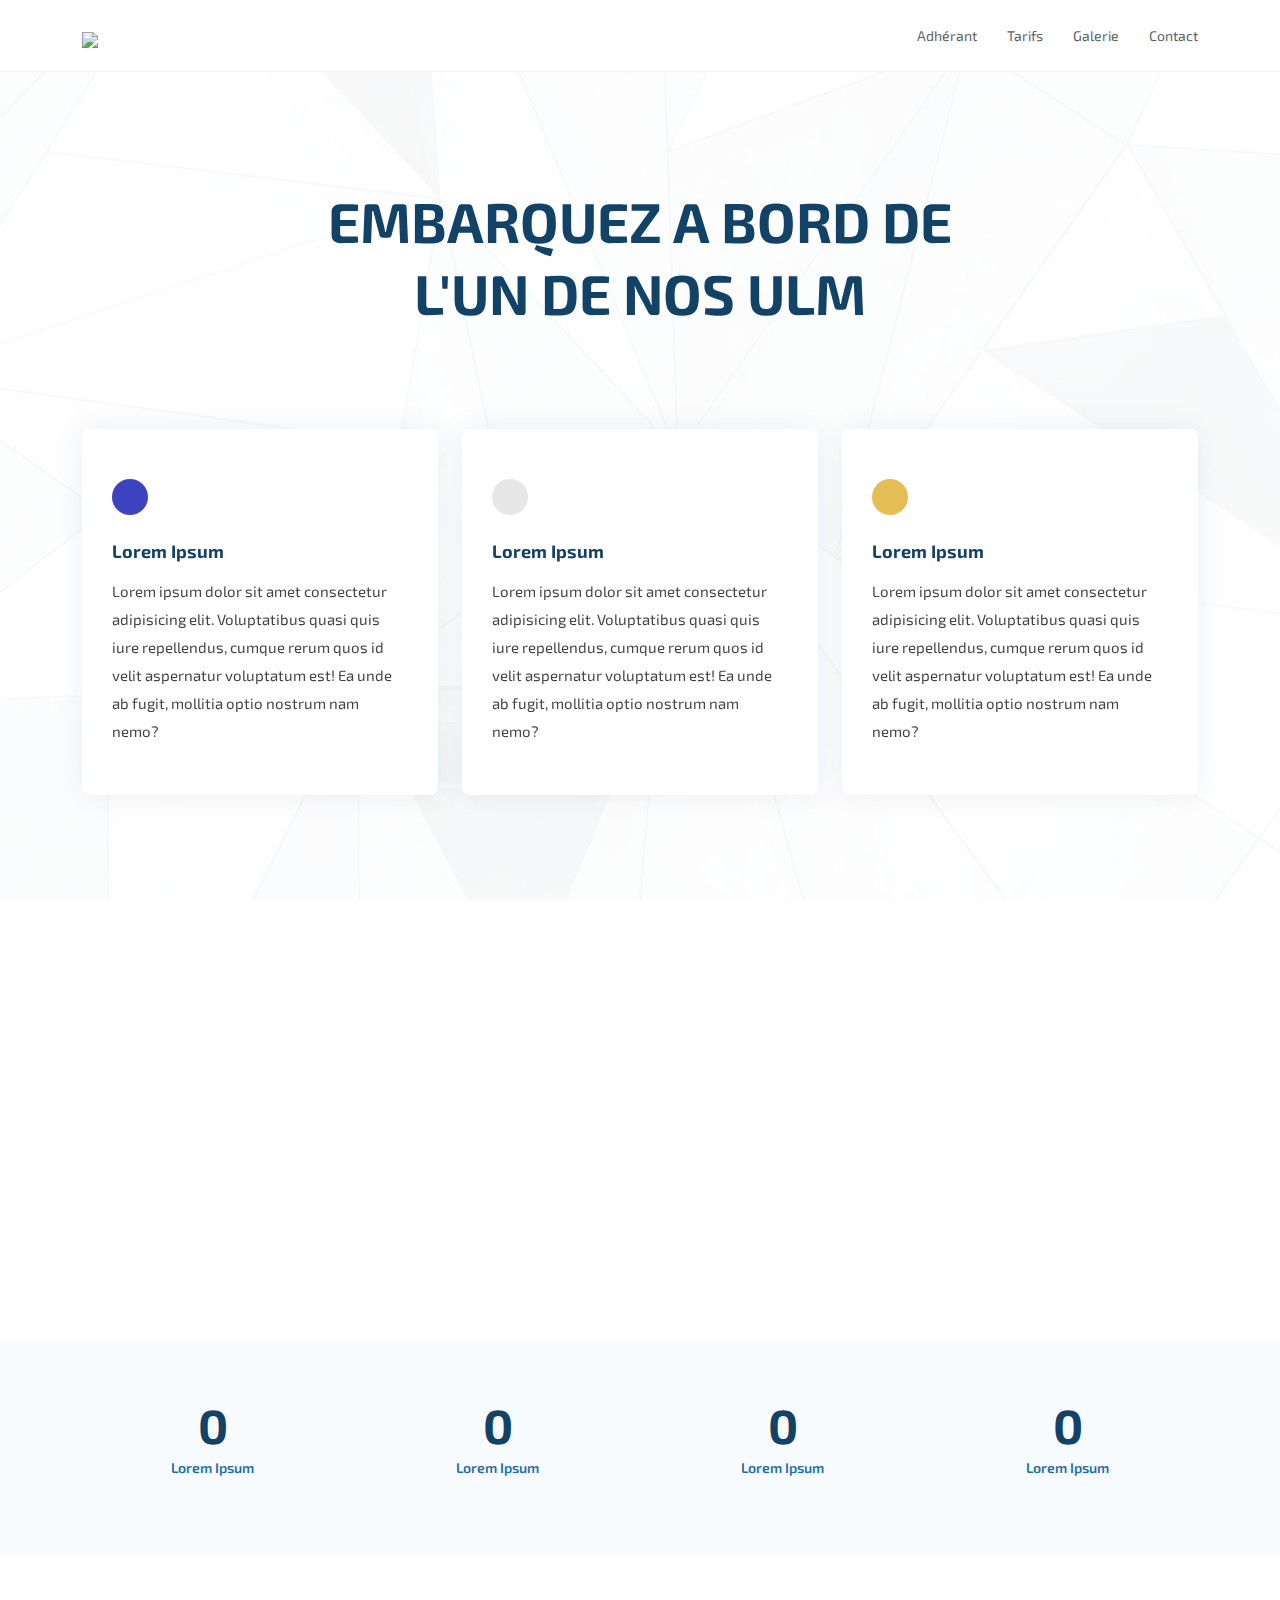
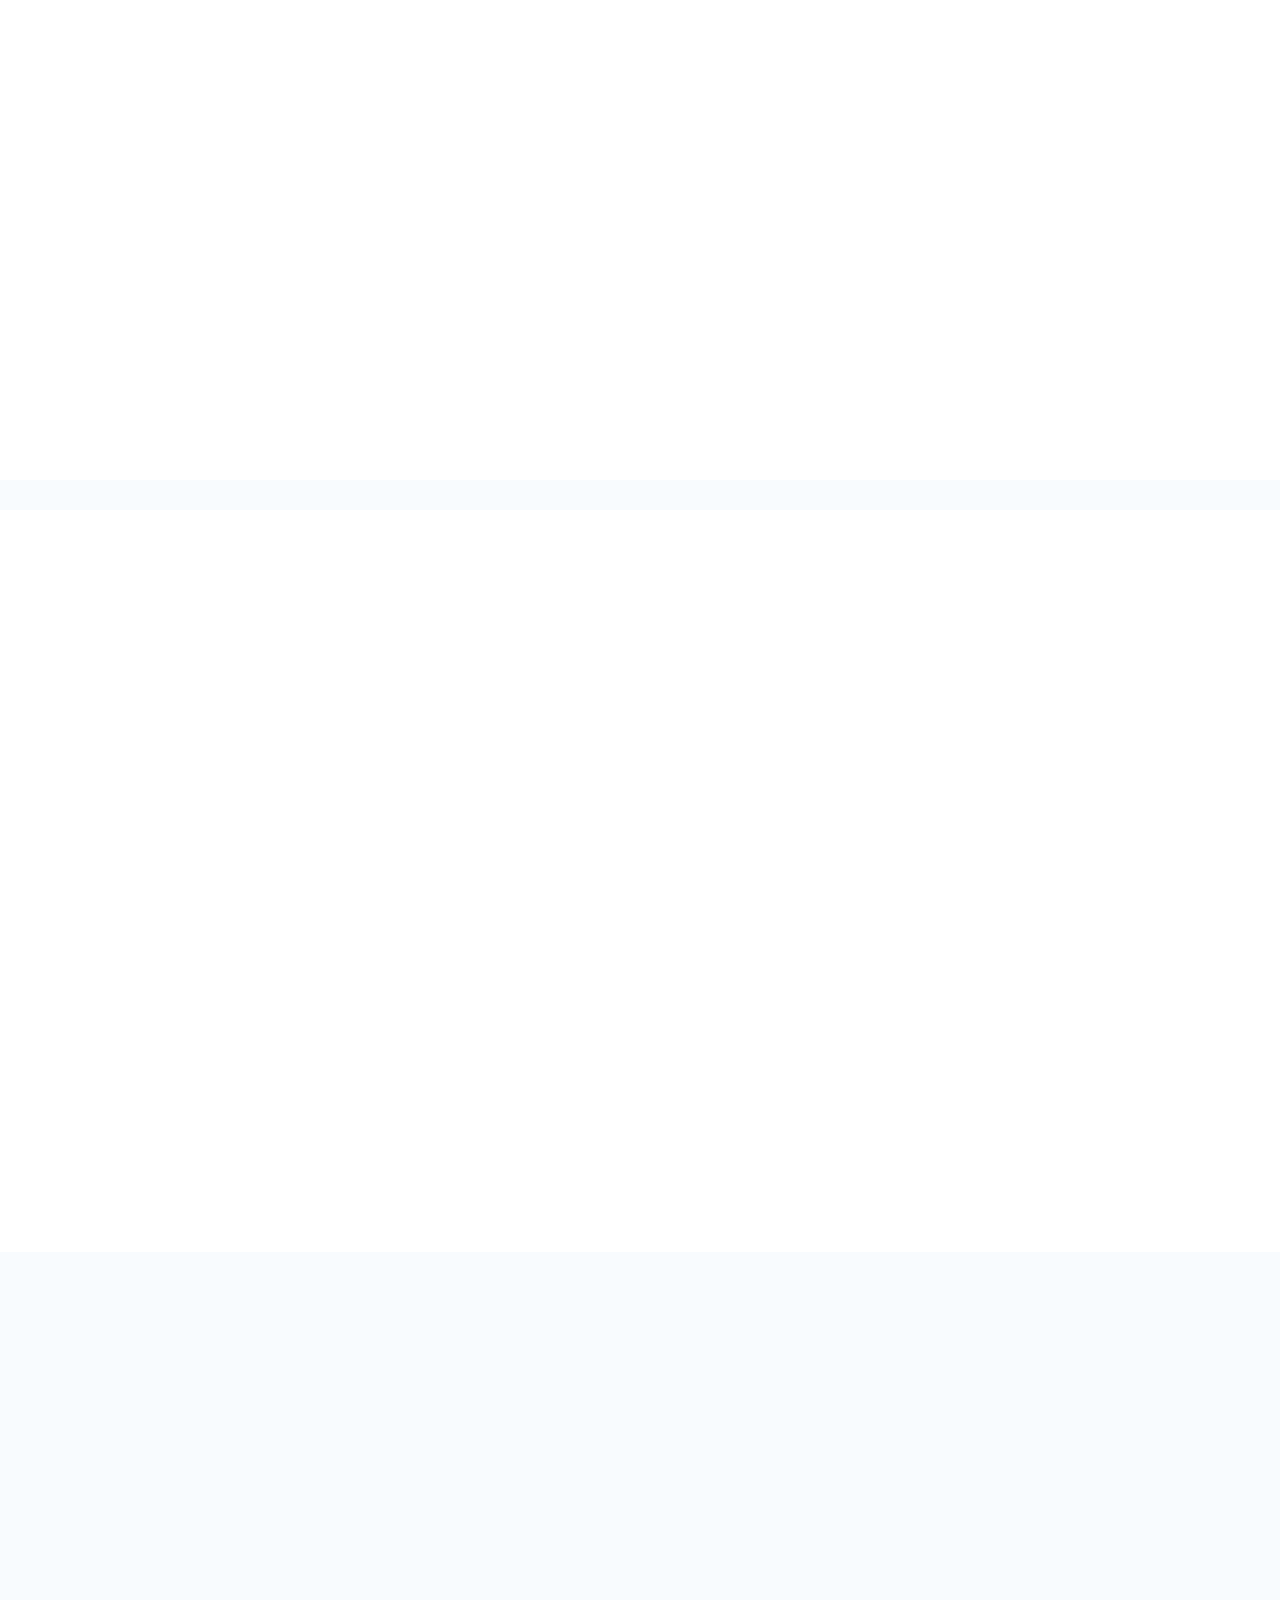
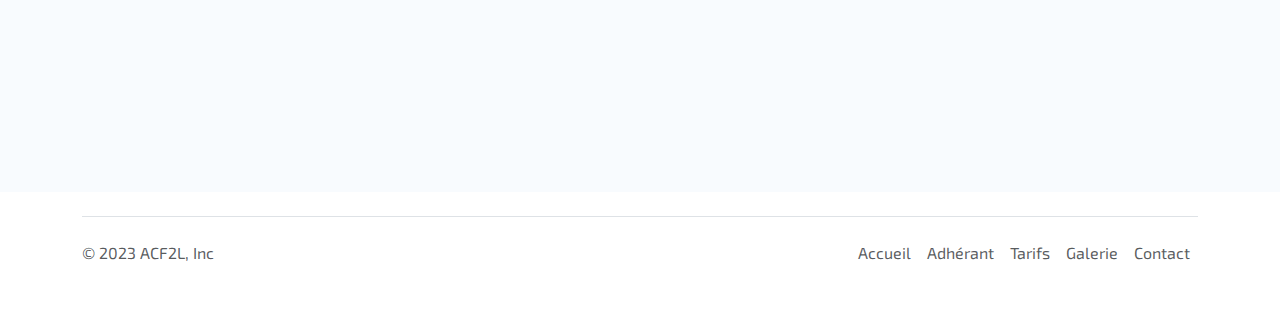
==== accueil.html @ a4c056de "Structure Accueil/Contact bientot fini" ====
<!DOCTYPE html>
<html lang="en">
<head>
  <meta charset="UTF-8">
  <meta name="viewport" content="width=device-width, initial-scale=1.0">
  <title>Accueil</title>
  <link href="assets/img/favicon.png" rel="icon">
  <link href="assets/img/apple-touch-icon.png" rel="apple-touch-icon">
  <link href="https://fonts.googleapis.com/css?family=Open+Sans:300,300i,400,400i,600,600i,700,700i|Raleway:300,300i,400,400i,500,500i,600,600i,700,700i|Poppins:300,300i,400,400i,500,500i,600,600i,700,700i" rel="stylesheet">
  <link href="assets/vendor/aos/aos.css" rel="stylesheet">
  <link href="assets/vendor/bootstrap/css/bootstrap.min.css" rel="stylesheet">
  <link href="assets/vendor/bootstrap-icons/bootstrap-icons.css" rel="stylesheet">
  <link href="assets/vendor/boxicons/css/boxicons.min.css" rel="stylesheet">
  <link href="assets/vendor/glightbox/css/glightbox.min.css" rel="stylesheet">
  <link href="assets/vendor/remixicon/remixicon.css" rel="stylesheet">
  <link href="assets/vendor/swiper/swiper-bundle.min.css" rel="stylesheet">
  <link href="assets/css/style.css" rel="stylesheet">
</head>

<body>
  <header id="header" class="fixed-top">
    <div class="container d-flex align-items-center justify-content-between">
      <a href="accueil.html" class="logo"><img src="#" class="img-fluid"></a>

      <nav id="navbar" class="navbar">
        <ul>
          <li><a class="nav-link scrollto" href="#">Adhérant</a></li>
          <li><a class="nav-link scrollto" href="#">Tarifs</a></li>
          <li><a class="nav-link scrollto" href="#">Galerie</a></li>
          <li><a class="nav-link scrollto o" href="contact.html">Contact</a></li>
        </ul>
        <i class="bi bi-list mobile-nav-toggle"></i>
      </nav>

    </div>
  </header>

 
  <section id="hero" class="d-flex align-items-center">
    <div class="container position-relative" data-aos="fade-up" data-aos-delay="100">
      <div class="row justify-content-center">
        <div class="col-xl-7 col-lg-9 text-center">
          <h1>EMBARQUEZ A BORD DE L'UN DE NOS ULM</h1>
        </div>
      </div>

      <div class="row icon-boxes">
        <div class="col-md-6 col-lg-4 d-flex align-items-stretch mb-5 mb-lg-0" data-aos="zoom-in" data-aos-delay="200">
          <div class="icon-box">
            <div class="rond1"></div>
            <h4 class="title"><a href="">Lorem Ipsum</a></h4>
            <p class="description">Lorem ipsum dolor sit amet consectetur adipisicing elit. Voluptatibus quasi quis iure repellendus, cumque rerum quos id velit aspernatur voluptatum est! Ea unde ab fugit, mollitia optio nostrum nam nemo?</p>
          </div>
        </div>

        <div class="col-md-6 col-lg-4 d-flex align-items-stretch mb-5 mb-lg-0" data-aos="zoom-in" data-aos-delay="300">
          <div class="icon-box">
            <div class="rond2"></div>
            <h4 class="title"><a href="">Lorem Ipsum</a></h4>
            <p class="description">Lorem ipsum dolor sit amet consectetur adipisicing elit. Voluptatibus quasi quis iure repellendus, cumque rerum quos id velit aspernatur voluptatum est! Ea unde ab fugit, mollitia optio nostrum nam nemo?</p>
          </div>
        </div>

        <div class="col-md-6 col-lg-4 d-flex align-items-stretch mb-5 mb-lg-0" data-aos="zoom-in" data-aos-delay="400">
          <div class="icon-box">
            <div class="rond3"></div>
            <h4 class="title"><a href="">Lorem Ipsum</a></h4>
            <p class="description">Lorem ipsum dolor sit amet consectetur adipisicing elit. Voluptatibus quasi quis iure repellendus, cumque rerum quos id velit aspernatur voluptatum est! Ea unde ab fugit, mollitia optio nostrum nam nemo?</p>
          </div>
        </div>
      </div>
    </div>
  </section>


  
  <main id="main">
    <section id="about" class="about">
      <div class="container" data-aos="fade-up">
        <div class="section-title">
          <h2>Test</h2>
          <p>Lorem ipsum dolor sit amet consectetur adipisicing elit.</p>
        </div>
        <div class="row content">
          <div class="col-lg-6">
            <p>
              Lorem ipsum dolor sit amet, consectetur adipiscing elit, sed do eiusmod tempor incididunt ut labore et dolore
              magna aliqua.
            </p>
            <ul>
              <li><i class="ri-check-double-line"></i> Lorem ipsum dolor sit amet consectetur adipisicing elit.</li>
              <li><i class="ri-check-double-line"></i> Lorem ipsum dolor sit amet consectetur adipisicing elit.</li>
              <li><i class="ri-check-double-line"></i> Lorem ipsum dolor sit amet consectetur adipisicing elit.</li>
            </ul>
          </div>
          <div class="col-lg-6 pt-4 pt-lg-0">
            <p>
              Lorem ipsum dolor sit amet consectetur adipisicing elit.
              Voluptates quos doloribus eveniet ex voluptatum quas ducimus maiores earum unde minima.
              Velit neque ullam doloremque magni suscipit tempore odio, blanditiis aperiam!
            </p>
            <a href="#" class="btn-learn-more">En savoir plus</a>
          </div>
        </div>
      </div>
    </section>




    <section id="counts" class="counts section-bg">
      <div class="container">
        <div class="row justify-content-end">
          <div class="col-lg-3 col-md-5 col-6 d-md-flex align-items-md-stretch">
            <div class="count-box">
              <span data-purecounter-start="0" data-purecounter-end="20" data-purecounter-duration="2" class="purecounter"></span>
              <p>Lorem Ipsum</p>
            </div>
          </div>

          <div class="col-lg-3 col-md-5 col-6 d-md-flex align-items-md-stretch">
            <div class="count-box">
              <span data-purecounter-start="0" data-purecounter-end="20" data-purecounter-duration="2" class="purecounter"></span>
              <p>Lorem Ipsum</p>
            </div>
          </div>

          <div class="col-lg-3 col-md-5 col-6 d-md-flex align-items-md-stretch">
            <div class="count-box">
              <span data-purecounter-start="0" data-purecounter-end="20" data-purecounter-duration="2" class="purecounter"></span>
              <p>Lorem Ipsum</p>
            </div>
          </div>

          <div class="col-lg-3 col-md-5 col-6 d-md-flex align-items-md-stretch">
            <div class="count-box">
              <span data-purecounter-start="0" data-purecounter-end="20" data-purecounter-duration="2" class="purecounter"></span>
              <p>Lorem Ipsum</p>
            </div>
          </div>
        </div>
      </div>
    </section>



    <section id="about-video" class="about-video">
      <div class="container" data-aos="fade-up">
        <div class="row">
          <div class="col-lg-6 video-box align-self-baseline" data-aos="fade-right" data-aos-delay="100">
            <img src="ressources/images/b.jpg" class="img-fluid" alt="">
          </div>

          <div class="col-lg-6 pt-3 pt-lg-0 content" data-aos="fade-left" data-aos-delay="100">
            <h3>Lorem ipsum dolor sit amet, consectetur adipiscing elit.</h3>
            <p class="fst-italic">
              Lorem ipsum dolor sit amet, consectetur adipiscing elit, sed do eiusmod tempor incididunt ut labore et dolore
              magna aliqua.
            </p>
            <ul>
              <li><i class="bx bx-check-double"></i> Lorem ipsum dolor sit amet, consectetur adipiscing elit.</li>
              <li><i class="bx bx-check-double"></i> Lorem ipsum dolor sit amet, consectetur adipiscing elit.</li>
              <li><i class="bx bx-check-double"></i> Lorem ipsum dolor sit amet, consectetur adipiscing elit.</li>
              <li><i class="bx bx-check-double"></i> Lorem ipsum dolor sit amet, consectetur adipiscing elit.</li>
            </ul>
            <p>
              Lorem ipsum dolor, sit amet consectetur adipisicing elit.
              Architecto voluptatibus cumque doloribus mollitia aperiam odio ad unde ratione minus.
              Architecto porro atque totam reiciendis non accusantium voluptas ea dicta velit.
            </p>
          </div>
        </div>
      </div>
    </section>



    <section id="clients" class="clients section-bg">
      <div class="container">
        <div class="row">
          <div class="col-lg-2 col-md-4 col-6 d-flex align-items-center justify-content-center" data-aos="zoom-in">
          </div>

          <div class="col-lg-2 col-md-4 col-6 d-flex align-items-center justify-content-center" data-aos="zoom-in">
          </div>

          <div class="col-lg-2 col-md-4 col-6 d-flex align-items-center justify-content-center" data-aos="zoom-in">
          </div>

          <div class="col-lg-2 col-md-4 col-6 d-flex align-items-center justify-content-center" data-aos="zoom-in">
          </div>

          <div class="col-lg-2 col-md-4 col-6 d-flex align-items-center justify-content-center" data-aos="zoom-in">
          </div>

          <div class="col-lg-2 col-md-4 col-6 d-flex align-items-center justify-content-center" data-aos="zoom-in">
          </div>
        </div>
      </div>
    </section>




    <section id="testimonials" class="testimonials">
      <div class="container" data-aos="fade-up">
        <div class="section-title">
          <h2>Review</h2>
          <p>Lorem ipsum dolor sit amet, consectetur adipisicing elit. Cum earum aliquam neque eligendi, officia animi sit alias ex dicta officiis beatae provident quam molestiae odio quia, enim exercitationem, possimus qui!</p>
        </div>
        <div class="testimonials-slider swiper" data-aos="fade-up" data-aos-delay="100">
          <div class="swiper-wrapper">
            <div class="swiper-slide">
              <div class="testimonial-item">
                <p>
                  <i class="bx bxs-quote-alt-left quote-icon-left"></i>
                  Lorem ipsum dolor sit amet consectetur, adipisicing elit. Rem, quasi itaque. Vitae quam corrupti voluptate aut voluptatum? Ducimus perferendis itaque, suscipit molestiae, inventore vel incidunt officia velit libero error architecto!
                  <i class="bx bxs-quote-alt-right quote-icon-right"></i>
                </p>
                <img src="ressources/images/team-1.PNG" class="testimonial-img" alt="">
                <h3>PRENOM NOM</h3>
              </div>
            </div>

            <div class="swiper-slide">
              <div class="testimonial-item">
                <p>
                  <i class="bx bxs-quote-alt-left quote-icon-left"></i>
                  Lorem ipsum dolor sit amet consectetur, adipisicing elit. Rem, quasi itaque. Vitae quam corrupti voluptate aut voluptatum? Ducimus perferendis itaque, suscipit molestiae, inventore vel incidunt officia velit libero error architecto!
                  <i class="bx bxs-quote-alt-right quote-icon-right"></i>
                </p>
                <img src="ressources/images/team-1.PNG" class="testimonial-img" alt="">
                <h3>PRENOM NOM</h3>
              </div>
            </div>

            <div class="swiper-slide">
              <div class="testimonial-item">
                <p>
                  <i class="bx bxs-quote-alt-left quote-icon-left"></i>
                  Lorem ipsum dolor sit amet consectetur, adipisicing elit. Rem, quasi itaque. Vitae quam corrupti voluptate aut voluptatum? Ducimus perferendis itaque, suscipit molestiae, inventore vel incidunt officia velit libero error architecto!
                  <i class="bx bxs-quote-alt-right quote-icon-right"></i>
                </p>
                <img src="ressources/images/team-1.PNG" class="testimonial-img" alt="">
                <h3>PRENOM NOM</h3>
              </div>
            </div>

            <div class="swiper-slide">
              <div class="testimonial-item">
                <p>
                  <i class="bx bxs-quote-alt-left quote-icon-left"></i>
                  Lorem ipsum dolor sit amet consectetur, adipisicing elit. Rem, quasi itaque. Vitae quam corrupti voluptate aut voluptatum? Ducimus perferendis itaque, suscipit molestiae, inventore vel incidunt officia velit libero error architecto!
                  <i class="bx bxs-quote-alt-right quote-icon-right"></i>
                </p>
                <img src="ressources/images/team-1.PNG" class="testimonial-img" alt="">
                <h3>PRENOM NOM</h3>
              </div>
            </div>

            <div class="swiper-slide">
              <div class="testimonial-item">
                <p>
                  <i class="bx bxs-quote-alt-left quote-icon-left"></i>
                  Lorem ipsum dolor sit amet consectetur, adipisicing elit. Rem, quasi itaque. Vitae quam corrupti voluptate aut voluptatum? Ducimus perferendis itaque, suscipit molestiae, inventore vel incidunt officia velit libero error architecto!
                  <i class="bx bxs-quote-alt-right quote-icon-right"></i>
                </p>
                <img src="ressources/images/team-1.PNG" class="testimonial-img" alt="">
                <h3>PRENOM NOM</h3>
              </div>
            </div>
          </div>
          <div class="swiper-pagination"></div>
        </div>
      </div>
    </section>



    <section id="services" class="services section-bg">
      <div class="container" data-aos="fade-up">

        <div class="section-title">
          <h2>Les évènements à venir</h2>
          <p>Lorem ipsum dolor sit amet consectetur adipisicing elit. Quis aut hic provident dolorem dolore temporibus animi nemo numquam tempore vero repellendus enim modi perspiciatis eius veritatis cum, asperiores ab aliquid?</p>
        </div>

        <div class="row">
          <div class="col-lg-4 col-md-6 d-flex align-items-stretch" data-aos="zoom-in" data-aos-delay="100">
            <div class="icon-box iconbox">
              <h4><a href="">Lorem Ipsum</a></h4>
              <p>Voluptatum deleniti atque corrupti quos dolores et quas molestias excepturi</p>
            </div>
          </div>

          <div class="col-lg-4 col-md-6 d-flex align-items-stretch mt-4 mt-md-0" data-aos="zoom-in" data-aos-delay="200">
            <div class="icon-box iconbox">
              <h4><a href="">Lorem Ipsum</a></h4>
              <p>Duis aute irure dolor in reprehenderit in voluptate velit esse cillum dolore</p>
            </div>
          </div>

          <div class="col-lg-4 col-md-6 d-flex align-items-stretch mt-4 mt-lg-0" data-aos="zoom-in" data-aos-delay="300">
            <div class="icon-box iconbox">
              <h4><a href="">Lorem Ipsum</a></h4>
              <p>Excepteur sint occaecat cupidatat non proident, sunt in culpa qui officia</p>
            </div>
          </div>
        </div>
      </div>
    </section>



   
    <!-- <section id="pricing" class="pricing">
      <div class="container" data-aos="fade-up">

        <div class="section-title">
          <h2>Pricing</h2>
          <p>Magnam dolores commodi suscipit. Necessitatibus eius consequatur ex aliquid fuga eum quidem. Sit sint consectetur velit. Quisquam quos quisquam cupiditate. Et nemo qui impedit suscipit alias ea. Quia fugiat sit in iste officiis commodi quidem hic quas.</p>
        </div>

        <div class="row">

          <div class="col-lg-4 col-md-6" data-aos="zoom-im" data-aos-delay="100">
            <div class="box">
              <h3>Free</h3>
              <h4><sup>$</sup>0<span> / month</span></h4>
              <ul>
                <li>Aida dere</li>
                <li>Nec feugiat nisl</li>
                <li>Nulla at volutpat dola</li>
                <li class="na">Pharetra massa</li>
                <li class="na">Massa ultricies mi</li>
              </ul>
              <div class="btn-wrap">
                <a href="#" class="btn-buy">Buy Now</a>
              </div>
            </div>
          </div>

          <div class="col-lg-4 col-md-6 mt-4 mt-md-0" data-aos="zoom-in" data-aos-delay="100">
            <div class="box featured">
              <h3>Business</h3>
              <h4><sup>$</sup>19<span> / month</span></h4>
              <ul>
                <li>Aida dere</li>
                <li>Nec feugiat nisl</li>
                <li>Nulla at volutpat dola</li>
                <li>Pharetra massa</li>
                <li class="na">Massa ultricies mi</li>
              </ul>
              <div class="btn-wrap">
                <a href="#" class="btn-buy">Buy Now</a>
              </div>
            </div>
          </div>

          <div class="col-lg-4 col-md-6 mt-4 mt-lg-0" data-aos="zoom-in" data-aos-delay="100">
            <div class="box">
              <h3>Developer</h3>
              <h4><sup>$</sup>29<span> / month</span></h4>
              <ul>
                <li>Aida dere</li>
                <li>Nec feugiat nisl</li>
                <li>Nulla at volutpat dola</li>
                <li>Pharetra massa</li>
                <li>Massa ultricies mi</li>
              </ul>
              <div class="btn-wrap">
                <a href="#" class="btn-buy">Buy Now</a>
              </div>
            </div>
          </div>

        </div>

      </div>
    </section> -->
  </main>

  <div class="container">
    <footer class="d-flex flex-wrap justify-content-between align-items-center py-3 my-4 border-top">
      <p class="col-md-4 mb-0 text-body-secondary">© 2023 ACF2L, Inc</p>
      <ul class="nav col-md-4 justify-content-end">
        <li class="nav-item"><a href="accueil.html" class="nav-link px-2 text-body-secondary">Accueil</a></li>
        <li class="nav-item"><a href="#" class="nav-link px-2 text-body-secondary">Adhérant</a></li>
        <li class="nav-item"><a href="#" class="nav-link px-2 text-body-secondary">Tarifs</a></li>
        <li class="nav-item"><a href="#" class="nav-link px-2 text-body-secondary">Galerie</a></li>
        <li class="nav-item"><a href="contact.html" class="nav-link px-2 text-body-secondary">Contact</a></li>
      </ul>
    </footer>
  </div>

  <div id="preloader"></div>
  <a href="#" class="back-to-top d-flex align-items-center justify-content-center"><i class="bi bi-arrow-up-short"></i></a>

  <script src="assets/vendor/purecounter/purecounter_vanilla.js"></script>
  <script src="assets/vendor/aos/aos.js"></script>
  <script src="assets/vendor/bootstrap/js/bootstrap.bundle.min.js"></script>
  <script src="assets/vendor/glightbox/js/glightbox.min.js"></script>
  <script src="assets/vendor/isotope-layout/isotope.pkgd.min.js"></script>
  <script src="assets/vendor/swiper/swiper-bundle.min.js"></script>
  <script src="assets/vendor/php-email-form/validate.js"></script>
  <script src="assets/js/main.js"></script>

</body>

</html>
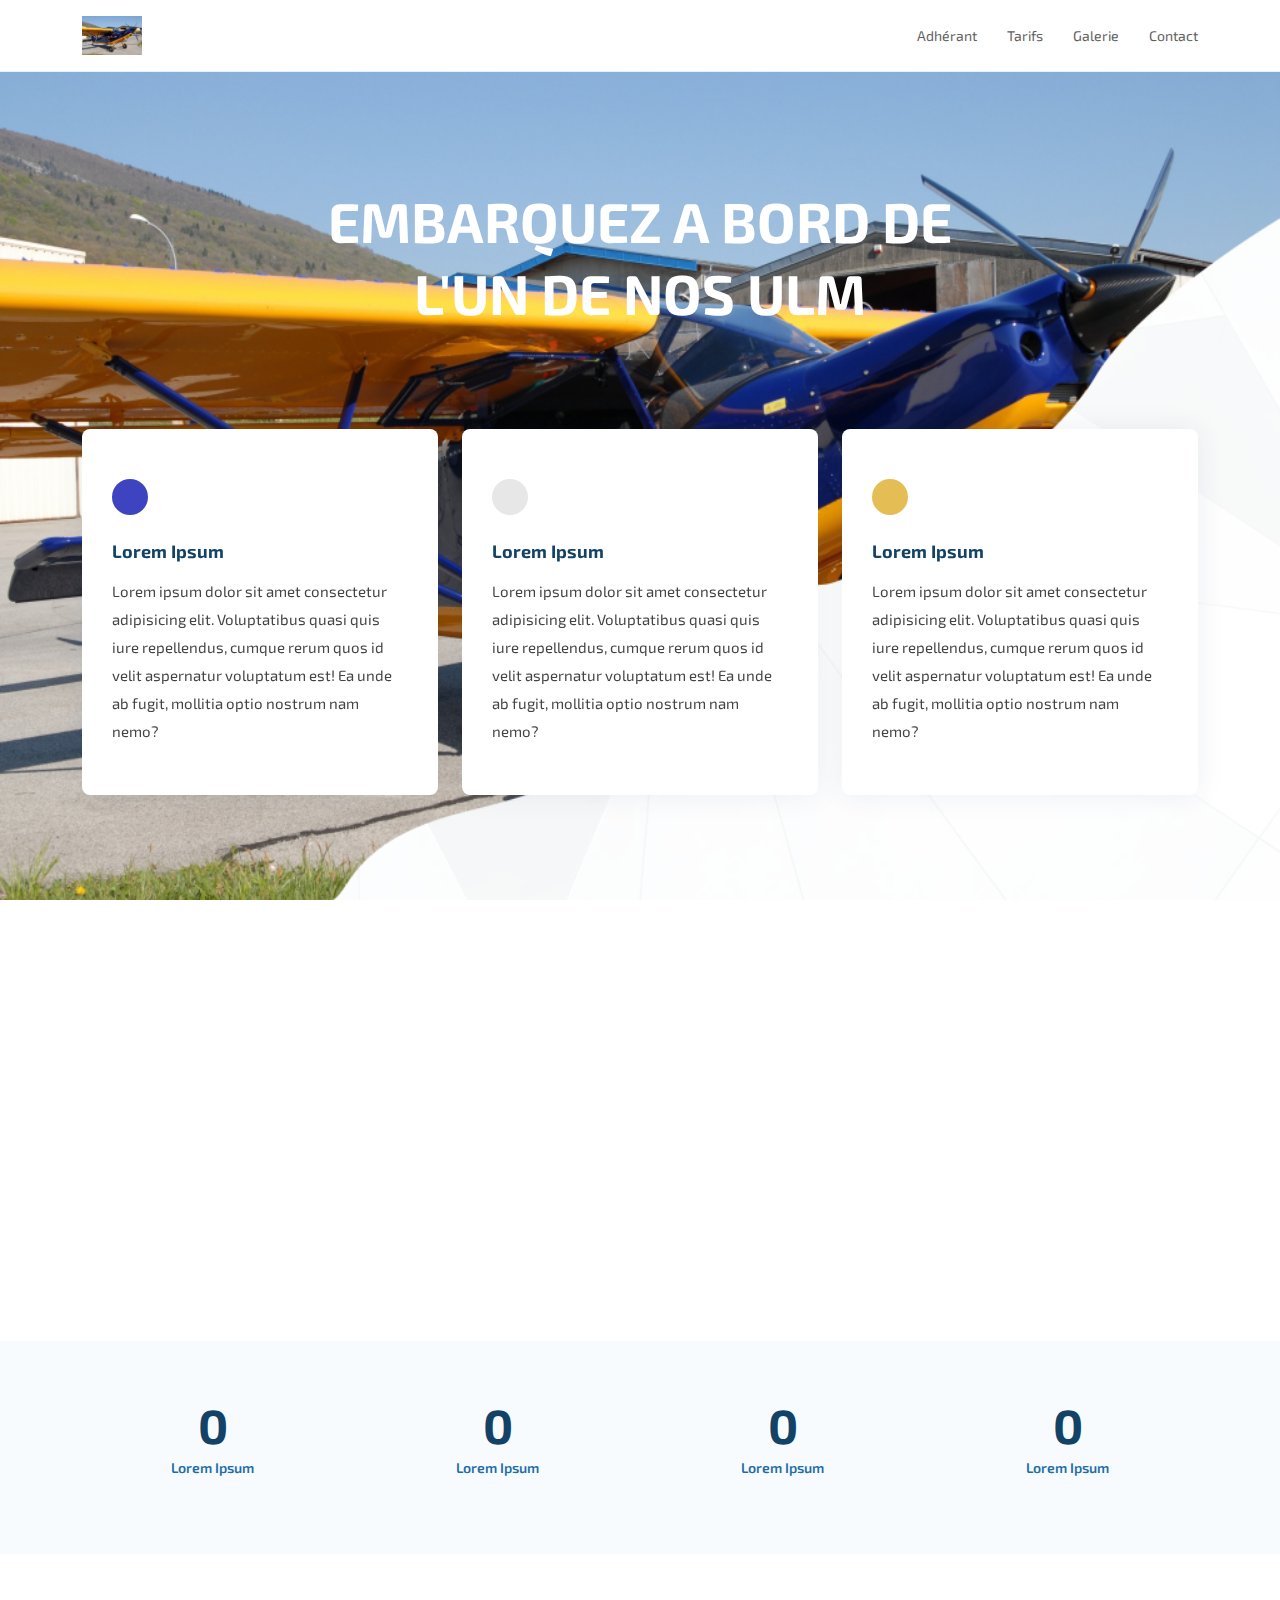
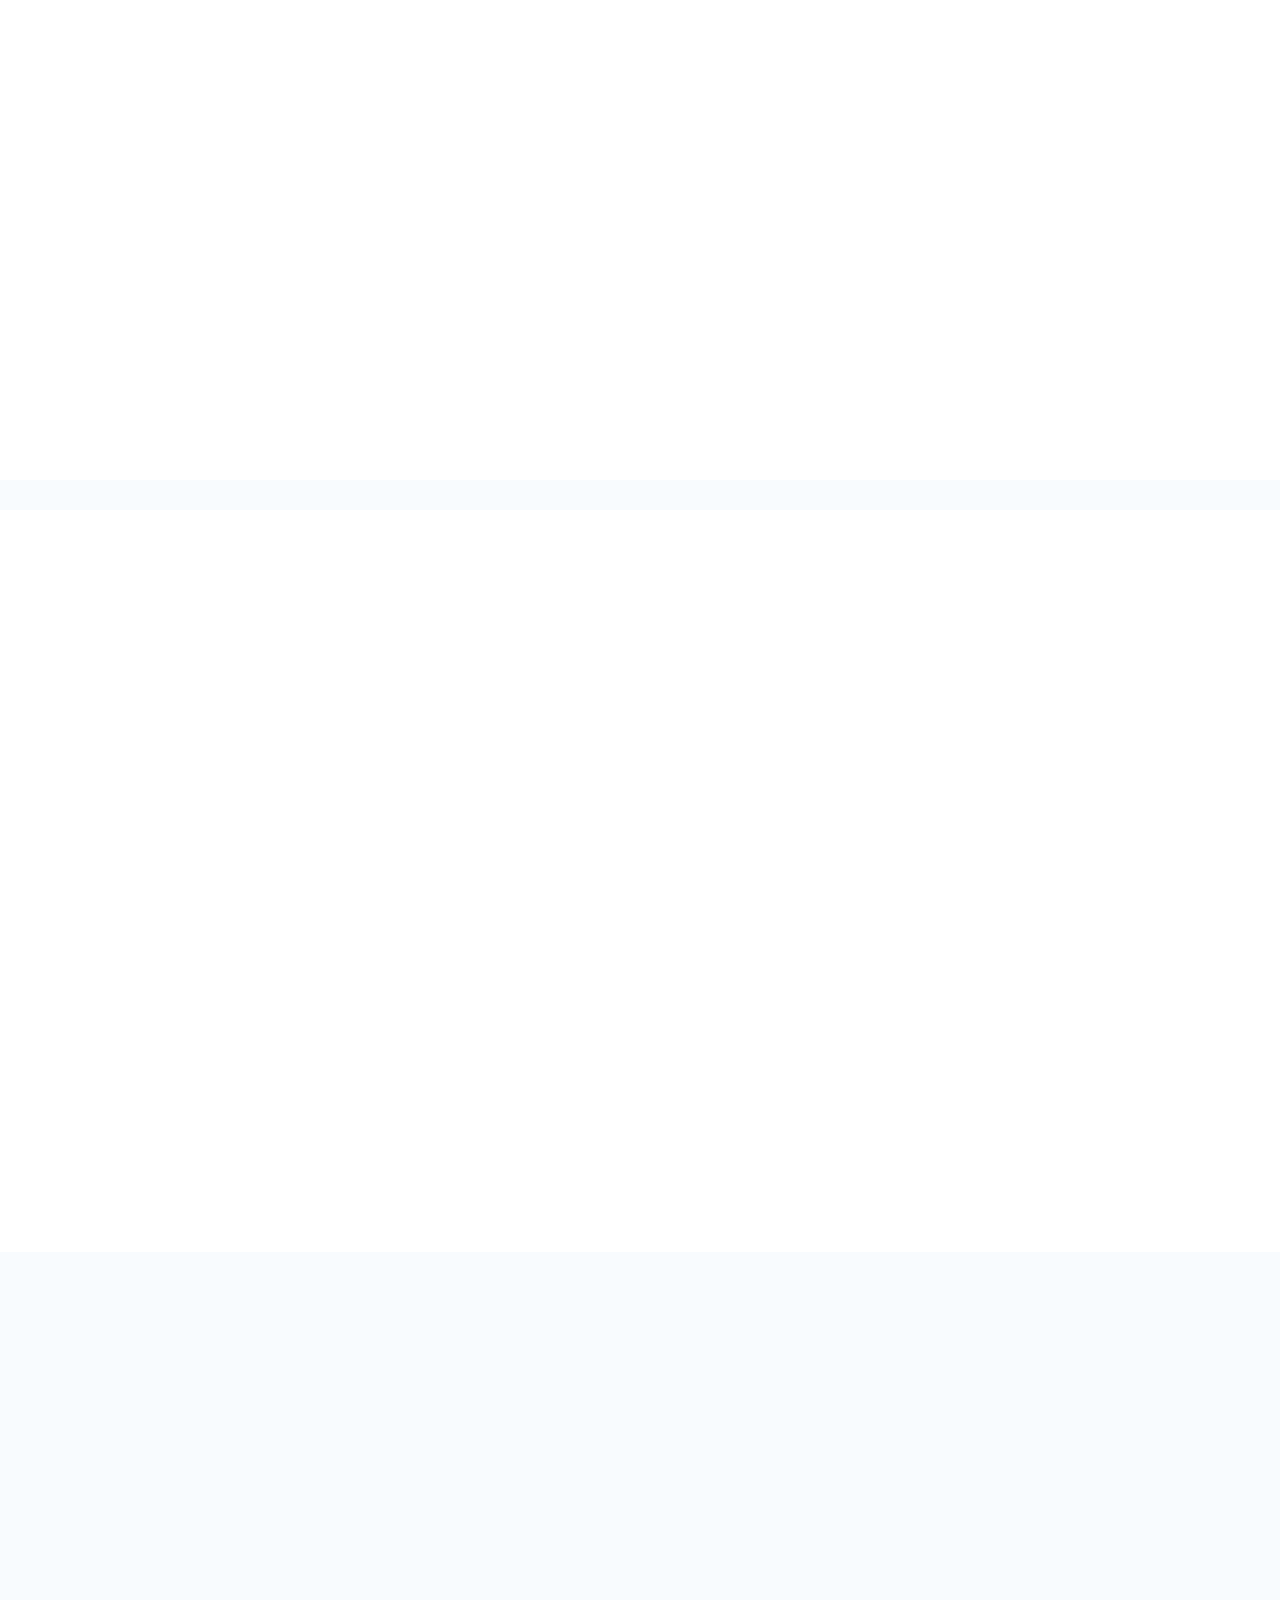
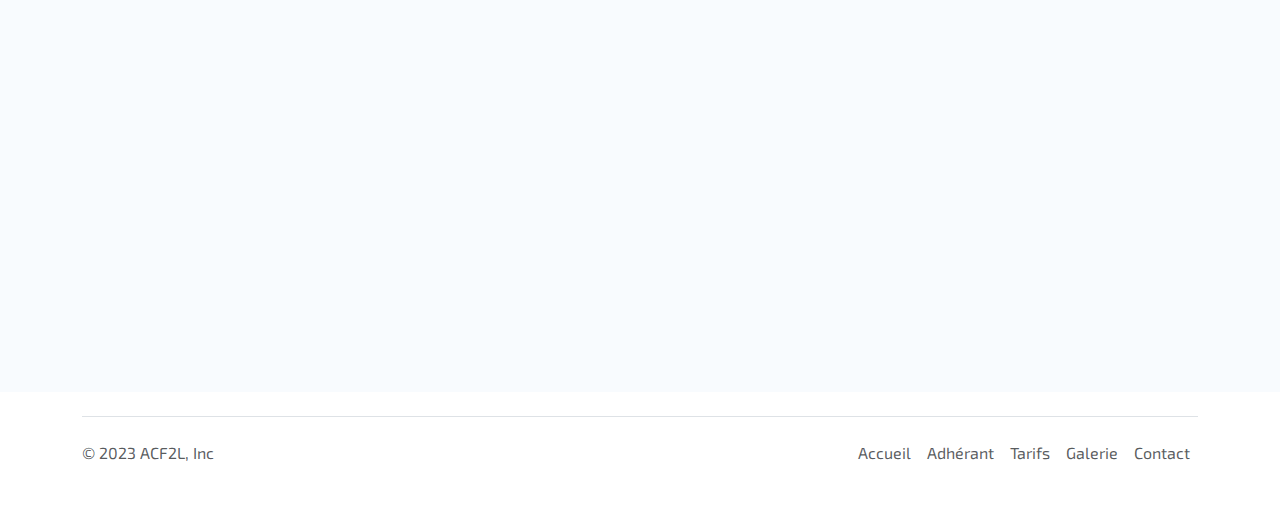
==== commit 851a3c36: "accueil (changement) + galerie (pas fini)" ====
--- a/accueil.html
+++ b/accueil.html
@@ -4,7 +4,7 @@
   <meta charset="UTF-8">
   <meta name="viewport" content="width=device-width, initial-scale=1.0">
   <title>Accueil</title>
-  <link href="assets/img/favicon.png" rel="icon">
+  <link href="" rel="icon">
   <link href="assets/img/apple-touch-icon.png" rel="apple-touch-icon">
   <link href="https://fonts.googleapis.com/css?family=Open+Sans:300,300i,400,400i,600,600i,700,700i|Raleway:300,300i,400,400i,500,500i,600,600i,700,700i|Poppins:300,300i,400,400i,500,500i,600,600i,700,700i" rel="stylesheet">
   <link href="assets/vendor/aos/aos.css" rel="stylesheet">
@@ -20,7 +20,7 @@
 <body>
   <header id="header" class="fixed-top">
     <div class="container d-flex align-items-center justify-content-between">
-      <a href="accueil.html" class="logo"><img src="#" class="img-fluid"></a>
+      <a href="accueil.html" class="logo"><img src="ressources/images/b.jpg" class="img-fluid"></a>
 
       <nav id="navbar" class="navbar">
         <ul>
@@ -37,7 +37,9 @@
 
  
   <section id="hero" class="d-flex align-items-center">
+    <img id="bg-image-hero" src="ressources/images/b-rbg.png" alt="" srcset="">
     <div class="container position-relative" data-aos="fade-up" data-aos-delay="100">
+      
       <div class="row justify-content-center">
         <div class="col-xl-7 col-lg-9 text-center">
           <h1>EMBARQUEZ A BORD DE L'UN DE NOS ULM</h1>
@@ -289,6 +291,7 @@
           <div class="col-lg-4 col-md-6 d-flex align-items-stretch" data-aos="zoom-in" data-aos-delay="100">
             <div class="icon-box iconbox">
               <h4><a href="">Lorem Ipsum</a></h4>
+              <img class="img-evenement" src="ressources/images/b.jpg" alt="" srcset="">
               <p>Voluptatum deleniti atque corrupti quos dolores et quas molestias excepturi</p>
             </div>
           </div>
@@ -296,6 +299,7 @@
           <div class="col-lg-4 col-md-6 d-flex align-items-stretch mt-4 mt-md-0" data-aos="zoom-in" data-aos-delay="200">
             <div class="icon-box iconbox">
               <h4><a href="">Lorem Ipsum</a></h4>
+              <img class="img-evenement" src="ressources/images/b.jpg" alt="" srcset="">
               <p>Duis aute irure dolor in reprehenderit in voluptate velit esse cillum dolore</p>
             </div>
           </div>
@@ -303,6 +307,7 @@
           <div class="col-lg-4 col-md-6 d-flex align-items-stretch mt-4 mt-lg-0" data-aos="zoom-in" data-aos-delay="300">
             <div class="icon-box iconbox">
               <h4><a href="">Lorem Ipsum</a></h4>
+              <img class="img-evenement" src="ressources/images/b.jpg" alt="" srcset="">
               <p>Excepteur sint occaecat cupidatat non proident, sunt in culpa qui officia</p>
             </div>
           </div>
--- a/assets/css/style.css
+++ b/assets/css/style.css
@@ -21,6 +21,38 @@
 
 
 
+
+/* #Calque_1{
+  top: 2vh;
+  left: 27vh;
+  position: absolute;
+  width: 5vw;
+  height: auto;
+}
+.cls-1{
+  stroke-dasharray:1400;
+  stroke-dashoffset: 1400;
+  animation: trait 4s ease-out forwards;
+}
+
+.cls-2 {
+  opacity: 0;
+  animation: text 2s ease forwards;
+  animation-delay: 2s; 
+}
+
+@keyframes text {
+to {
+  opacity: 1;
+}
+}
+
+@keyframes trait{
+to{
+ fill-opacity: 1;
+ stroke-dashoffset: 0 ;
+}
+} */
 
 
 
@@ -308,8 +340,10 @@
   font-size: 56px;
   font-weight: 700;
   line-height: 72px;
-  color: #124265;
+  color: #ffffff;
   font-family: 'Exo 2', sans-serif;
+  /* -webkit-text-stroke-width: 0.5px; */
+  -webkit-text-stroke-color: black;
 }
 
 #hero h2 {
@@ -437,6 +471,15 @@
     font-size: 18px;
     line-height: 24px;
   }
+}
+
+#bg-image-hero{
+  position: absolute;
+  top: 0;
+  left: 0;
+  width: 100vw;
+  height: 100vh;
+  z-index: 0;
 }
 
 
@@ -941,6 +984,11 @@
   fill: #11dbcf;
 }
 
+.img-evenement{
+  width: 250px;
+  height: 200px;
+}
+
 
 
 
